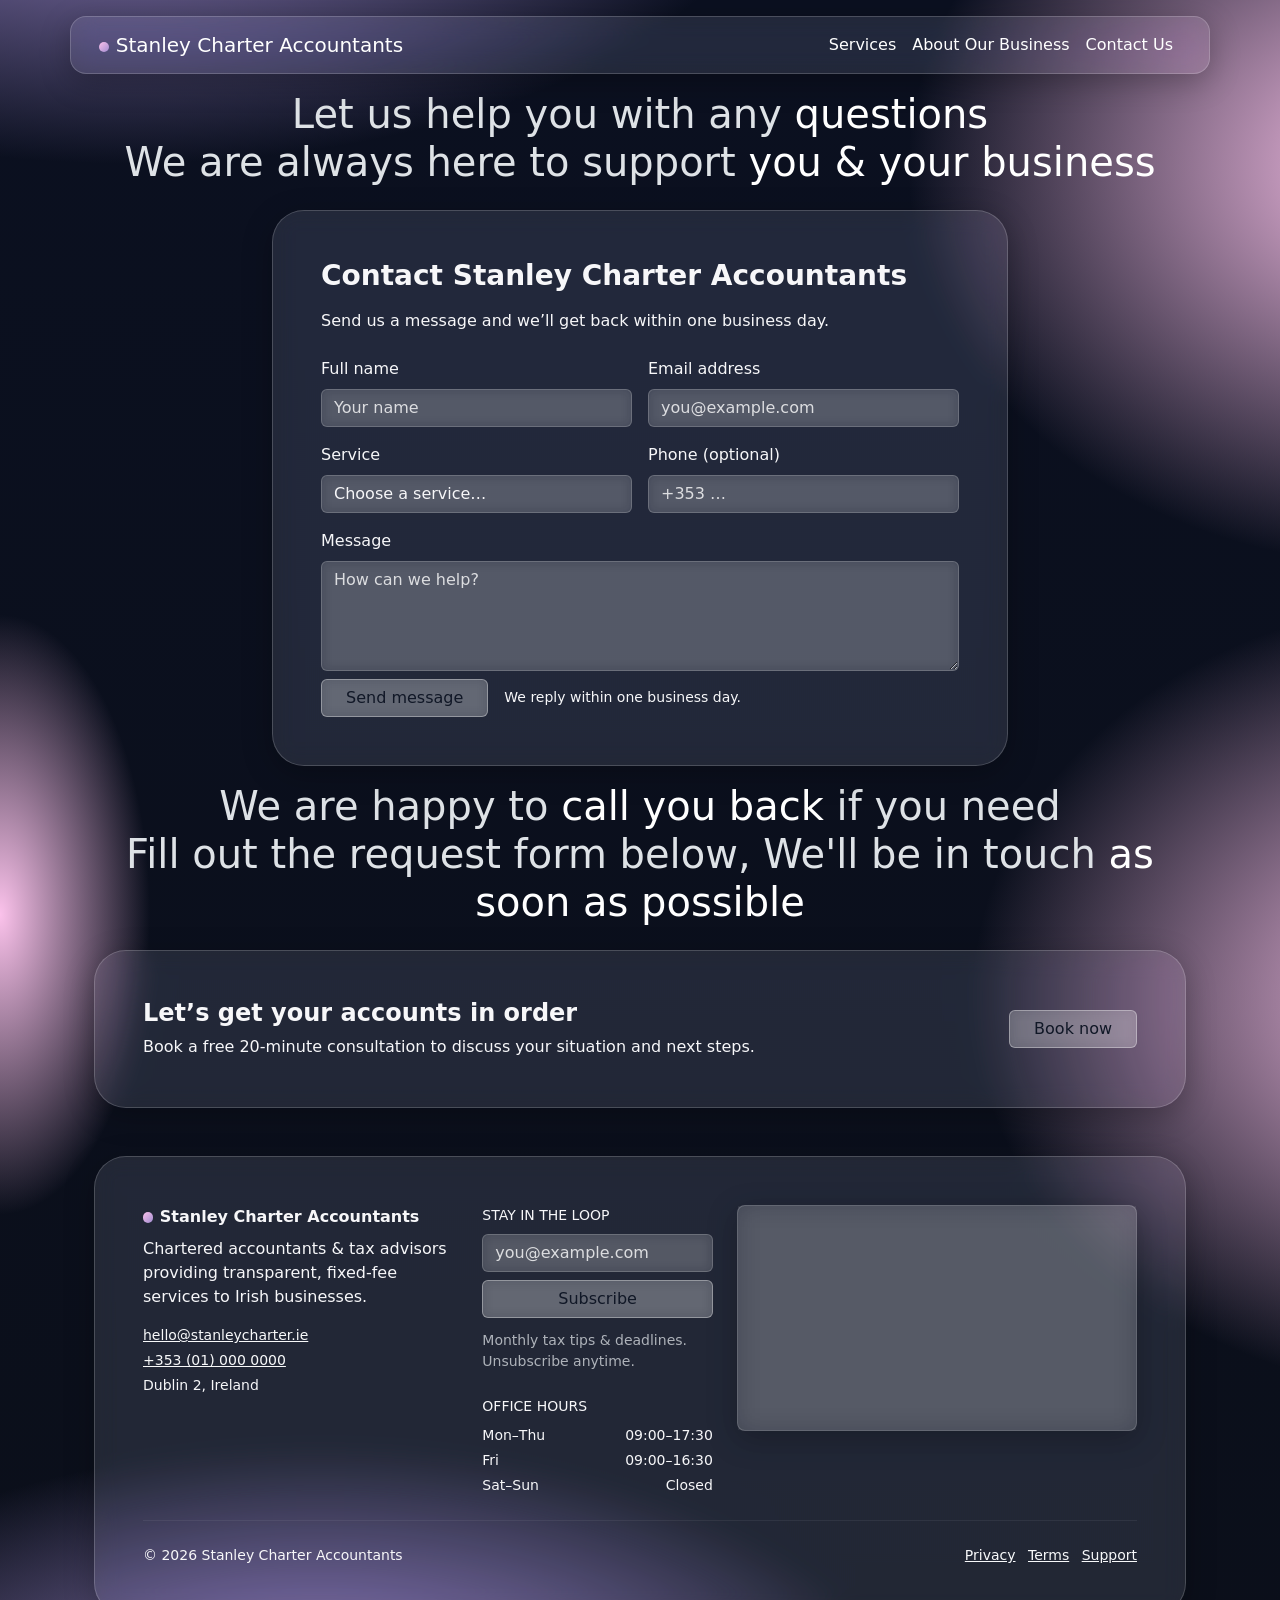
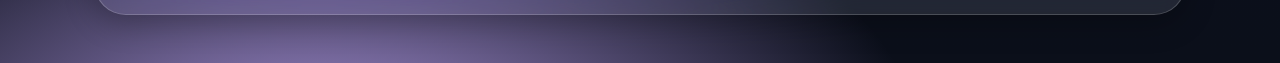
==== CA3-ContactForm-Bootstrap-ZoeKearney-D00285411-5/3ContactUs.html @ b55aebac "NEXT Adding source" ====
<!doctype html>
<html lang="en">
  <head>
    <meta charset="utf-8">
    <meta name="viewport" content="width=device-width, initial-scale=1">
    <meta name="description" content="">
    <meta name="author" content="Mark Otto, Jacob Thornton, and Bootstrap contributors">
    <meta name="generator" content="Hugo 0.80.0">
    <title>Stanley Charter Accountants</title>
    <script src="js/bootstrap.bundle.min.js"></script>
    <!-- <script src="https://cdnjs.cloudflare.com/ajax/libs/gsap/3.11.3/ScrollTrigger.min.js"></script> -->
    <!-- Bootstrap core CSS -->
<link href="css/bootstrap.min.css" rel="stylesheet">
    <!-- Custom styles for this template -->
    <link href="css/Custom/mystyle.css" rel="stylesheet">
    <link href="css/Custom/glass.css" rel="stylesheet">
  </head>



  <body class="glass-theme bg-glass-backdrop" data-bs-theme="dark">
    
    <nav class="navbar navbar-expand-lg container mt-3 rounded-4 px-3">
      <div class="container">
        <a class="navbar-brand" href="Index.html">
          <span class="logo-dot"></span>Stanley Charter Accountants</a>
        <button class="navbar-toggler" type="button" data-bs-toggle="collapse" data-bs-target="#navbarsExample07" aria-controls="navbarsExample07" aria-expanded="false" aria-label="Toggle navigation">
          <span class="navbar-toggler-icon"></span>
        </button>
  
        <div class="collapse navbar-collapse" id="navbarsExample07">
          <ul class="navbar-nav me-auto mb-2 mb-lg-0">
          </ul>
          <span class="d-flex">
            <ul class="navbar-nav me-auto mb-2 mb-lg-0">
              <li class="nav-item">
                <a class="nav-link brand-underline" aria-current="page" href="1Services.html">Services</a>
              </li>
              <li class="nav-item">
                <a class="nav-link brand-underline" aria-current="page" href="2AboutUs.html">About Our Business</a>
              </li>
              <li class="nav-item">
                <a class="nav-link brand-underline" aria-current="page" href="3ContactUs.html">Contact Us</a>
              </li>
            </ul>
          </span>
          </div>
      </div>
    </nav>


    <div class=" text-center p-3">
      <h1>Let us help you with any <span class='brand-underline'>questions</span> <br>We are always here to support <span class='brand-underline'>you & your business</span></h1>
        </div>



<!-- MAIN: Contact -->
<main class="container">
    <div class="row justify-content-center">
      <div class="col-lg-8">
        <section class="glass p-4 p-md-5 rounded-5">
          <h1 class="h3 fw-semibold mb-3">Contact Stanley Charter Accountants</h1>
          <p class="text-opacity-75 mb-4">
            Send us a message and we’ll get back within one business day.
          </p>

          <form id="contactForm" action="contact-form-handler.php" method="POST">
            <div class="row g-3">
              <div class="col-md-6">
                <label for="name" class="form-label">Full name</label>
                <input id="name" name="name" type="text" class="form-control" placeholder="Your name" required>
                <div class="invalid-feedback">Please enter your name.</div>
              </div>
              <div class="col-md-6">
                <label for="email" class="form-label">Email address</label>
                <input id="email" name="email" type="email" class="form-control" placeholder="you@example.com" required>
                <div class="invalid-feedback">Please enter a valid email.</div>
              </div>
              <div class="col-md-6">
                <label for="service" class="form-label">Service</label>
                <select id="service" name="service" class="form-select" required>
                  <option value="" selected disabled>Choose a service…</option>
                  <option value="Annual Accounts">Annual Accounts</option>
                  <option value="Tax Returns">Tax Returns</option>
                  <option value="Payroll">Payroll</option>
                  <option value="Business Advisory">Business Advisory</option>
                </select>
                <div class="invalid-feedback">Please choose a service.</div>
              </div>
              <div class="col-md-6">
                <label for="phone" class="form-label">Phone (optional)</label>
                <input id="phone" name="contactNumber" type="tel" class="form-control" placeholder="+353 …">
              </div>
              <div class="col-12">
                <label for="message" class="form-label">Message</label>
                <textarea id="message" name="message" class="form-control" rows="4" placeholder="How can we help?" required></textarea>
                <div class="invalid-feedback">Please enter a message.</div>
              </div>
              <div class="col-12 d-flex align-items-center gap-3 mt-2">
                <button id="submitBtn" type="submit" class="btn btn-light glass-btn px-4">
                  <span class="submit-text">Send message</span>
                  <span class="submit-spinner visually-hidden">
                    <span class="spinner-border spinner-border-sm align-text-top" role="status" aria-hidden="true"></span>
                    Sending…
                  </span>
                </button>
                <small class="text-opacity-75">We reply within one business day.</small>
              </div>
            </div>
          </form>
        </section>
      </div>
    </div>
  </div>

  <!-- TOAST: submit feedback -->
  <div class="position-fixed bottom-0 end-0 p-3" style="z-index:1080">
    <div id="contactToast" class="toast align-items-center border-0" role="status" aria-live="polite" aria-atomic="true">
      <div class="d-flex">
        <div class="toast-body">
          Thanks! Your message has been sent. We’ll be in touch shortly.
        </div>
        <button type="button" class="btn-close btn-close-white me-2 m-auto" data-bs-dismiss="toast" aria-label="Close"></button>
      </div>
    </div>
  </div>


<!-- SCRIPTS (inline) -->
<!-- If you haven’t already included Bootstrap’s JS elsewhere, keep this CDN bundle: -->
<script>
  (function () {
    const form = document.getElementById('contactForm');
    const submitBtn = document.getElementById('submitBtn');
    const submitText = submitBtn.querySelector('.submit-text');
    const submitSpinner = submitBtn.querySelector('.submit-spinner');
    const toastEl = document.getElementById('contactToast');
    const toast = new bootstrap.Toast(toastEl, { autohide: true, delay: 3500 });

    const urlParams = new URLSearchParams(window.location.search);
    const myParam = urlParams.get('success');
    if (myParam === '1') {
      toast.show();
    }
    // Helper: simple form validation UI
    function validateForm() {
      let valid = true;
      Array.from(form.elements).forEach(el => {
        if (el.hasAttribute('required')) {
          if (!el.value || (el.type === 'email' && !el.value.match(/^[^\s@]+@[^\s@]+\.[^\s@]+$/))) {
            el.classList.add('is-invalid');
            valid = false;
          } else {
            el.classList.remove('is-invalid');
          }
        }
      });
      return valid;
    }

    // Show/hide loading state
    function setSubmitting(isSubmitting) {
      submitBtn.disabled = isSubmitting;
      submitText.classList.toggle('visually-hidden', isSubmitting);
      submitSpinner.classList.toggle('visually-hidden', !isSubmitting);
    }

    // Collect data and log to console
    function getFormData() {
      const data = {
        name: form.name.value.trim(),
        email: form.email.value.trim(),
        service: form.service.value,
        phone: form.contactNumber.value.trim(),
        message: form.message.value.trim(),
        submittedAt: new Date().toISOString()
      };
      console.log('[ContactForm] Submitted payload:', data);
      return data;
    }

    // Submit handler
    form.addEventListener('submit', async (e) => {

      if (!validateForm()) {
        // Scroll first invalid into view (nice touch on mobile)
        const firstInvalid = form.querySelector('.is-invalid');
        if (firstInvalid) firstInvalid.scrollIntoView({ behavior: 'smooth', block: 'center' });
        return;
      }

      // Simulate async send (replace with real fetch if needed)
      setSubmitting(true);
      form.submitBtn.submit();
      try {
        // Success: reset & toast
        form.reset();
        Array.from(form.elements).forEach(el => el.classList.remove('is-invalid'));
        toast.show();
      } catch (err) {
        console.error('[ContactForm] Error submitting form:', err);
        // Optionally, turn toast into an error state or show an alert
        toastEl.querySelector('.toast-body').textContent = 'Sorry, something went wrong. Please try again.';
        toast.show();
      } finally {
        setSubmitting(false);
      }
    });

    // Clear invalid state on input
    form.addEventListener('input', (e) => {
      const el = e.target;
      if (el.classList.contains('is-invalid') && el.value.trim() !== '') {
        el.classList.remove('is-invalid');
      }
    });
  })();
</script>


  <div class=" text-center p-3">
    <h1>We are happy to <span class='brand-underline'>call you back </span>  if you need<br>Fill out the request form below, We'll be in touch <span class='brand-underline'>as soon as possible</span></h1>
      </div>
    </div>
        </div>



        <section class="container pb-5" id="cta">
          <div class="glass rounded-5 p-4 p-md-5 d-flex flex-column flex-md-row align-items-md-center">
            <div class="flex-fill">
              <h2 class="h4 fw-semibold mb-2">Let’s get your accounts in order</h2>
              <p class="mb-0">Book a free 20-minute consultation to discuss your situation and next steps.</p>
            </div>
            <button class="btn btn-light glass-btn mt-3 mt-md-0 ms-md-3 px-4" data-bs-toggle="modal" data-bs-target="#consultModal">Book now</button>
          </div>
        </section>

<!-- MODAL (shows modal styling) -->
<div class="modal fade" id="consultModal" tabindex="-1" aria-labelledby="consultModalLabel" aria-hidden="true">
  <div class="modal-dialog modal-dialog-centered">
    <div class="modal-content rounded-4">
      <div class="modal-header">
        <h5 class="modal-title" id="consultModalLabel">Book a free consultation</h5>
        <button type="button" class="btn-close btn-close-white" data-bs-dismiss="modal" aria-label="Close"></button>
      </div>
      <form method="POST" name="contactform" action="contact-form-handler.php"> 
        <div class="modal-body">
          <div class="mb-3">
            <label class="form-label">Full name</label>
            <input type="text" class="form-control" placeholder="Your name">
          </div>
          <div class="mb-3">
            <label class="form-label">Email address</label>
            <input type="email" class="form-control" placeholder="you@example.com">
          </div>
          <div class="mb-3">
            <label class="form-label">Preferred time</label>
            <select class="form-select">
              <option>Morning</option>
              <option>Afternoon</option>
              <option>Evening</option>
            </select>
          </div>
          <div class="mb-3">
            <label class="form-label">Notes</label>
            <textarea class="form-control" rows="3" placeholder="Tell us a little about your needs"></textarea>
          </div>
        </div>
        <div class="modal-footer">
          <button class="btn btn-outline-light" data-bs-dismiss="modal">Close</button>
          <button class="btn btn-light toastTrigger glass-btn " type="button" input type="submit" value="Submit">>Request meeting</button>
          
        </div>
      </form>
    </div>
  </div>
</div>













<!-- TOAST (shows toast styling) -->
<div class="position-fixed bottom-0 end-0 p-3" style="z-index: 1080">
  <div id="demoToast" class="toast align-items-center border-0" role="alert" aria-live="assertive" aria-atomic="true">
    <div class="d-flex">
      <div class="toast-body">
        Thanks! We’ll be in touch shortly.
      </div>
      <button type="button" class="btn-close btn-close-white me-2 m-auto" data-bs-dismiss="toast" aria-label="Close"></button>
    </div>
  </div>
</div>































        <footer class="mt-auto">
          <div class="container pb-4 pb-md-5">
            <div class="glass rounded-5 p-4 p-md-5">
              <div class="row g-4">
                <!-- About / Brand -->
                <div class="col-12 col-md-4">
                  <div class="d-flex align-items-center mb-2">
                    <span class="logo-dot"></span>
                    <span class="fw-semibold">Stanley Charter Accountants</span>
                  </div>
                  <p class="mb-3 text-opacity-75">
                    Chartered accountants & tax advisors providing transparent,
                    fixed-fee services to Irish businesses.
                  </p>
                  <ul class="list-unstyled small text-opacity-75 mb-0">
                    <li class="mb-1"><a class="link-light" href="mailto:hello@stanleycharter.ie">hello@stanleycharter.ie</a></li>
                    <li class="mb-1"><a class="link-light" href="tel:+3531000000">+353 (01) 000 0000</a></li>
                    <li>Dublin 2, Ireland</li>
                  </ul>
                </div>
        
                <!-- Quick Links -->
                <div class="col-12 col-md-6 col-lg-3">
                  <div class="small text-uppercase text-opacity-75 mb-2">Stay in the loop</div>
                  <form class="row g-2">
                    <div class="col-12">
                      <input type="email" class="form-control" placeholder="you@example.com" aria-label="Email for newsletter">
                    </div>
                    <div class="col-12 d-grid">
                      <button type="button" class="btn btn-light glass-btn">Subscribe</button>
                    </div>
                    <div class="col-12">
                      <div class="form-text text-opacity-75">Monthly tax tips & deadlines. Unsubscribe anytime.</div>
                    </div>
                  </form>
        
                  <!-- Hours using a simple two-column layout -->
                  <div class="mt-4">
                    <div class="small text-uppercase text-opacity-75 mb-2">Office Hours</div>
                    <div class="row row-cols-2 g-1 small">
                      <div class="col text-opacity-75">Mon–Thu</div><div class="col text-end">09:00–17:30</div>
                      <div class="col text-opacity-75">Fri</div><div class="col text-end">09:00–16:30</div>
                      <div class="col text-opacity-75">Sat–Sun</div><div class="col text-end">Closed</div>
                    </div>
                  </div>
                </div>
        
        
                <!-- Services -->
                <div class="col-6 col-md-5">
                  <div class="glass ratio ratio-16x9 rounded-3">
                  <iframe
                            src="https://www.google.com/maps/embed?pb=!1m18!1m12!1m3!1d9528.75154526004!2d-6.264573113336666!3d53.33989280659701!2m3!1f0!2f0!3f0!3m2!1i1024!2i768!4f13.1!3m3!1m2!1s0x48670e99f179a43f%3A0xd184cba93356be9e!2sDublin%202!5e0!3m2!1sen!2sie!4v1762451367637!5m2!1sen!2sie"
                            title="Map placeholder"
                            style="background: rgba(255,255,255,.06); border: 0;"
                          ></iframe>
                        </div>
        
                  <!-- <div class="small text-uppercase text-opacity-75 mb-2">Services</div>
                  <ul class="list-unstyled mb-0">
                    <li class="mb-1"><a class="link-light" href="#">Accounts</a></li>
                    <li class="mb-1"><a class="link-light" href="#">Tax Returns</a></li>
                    <li class="mb-1"><a class="link-light" href="#">Payroll</a></li>
                    <li class="mb-1"><a class="link-light" href="#">Advisory</a></li>
                  </ul> -->
                </div>
        
                <!-- Newsletter -->
                <!-- <div class="col-12 col-md-2">
                  <div class="small text-uppercase text-opacity-75 mb-2">Newsletter</div>
                  <form class="d-flex flex-column gap-2">
                    <input type="email" class="form-control" placeholder="you@example.com" aria-label="Email">
                    <button type="button" class="btn btn-light glass-btn">Subscribe</button>
                  </form>
                  <div class="form-text text-opacity-75 mt-1">
                    Monthly tips & updates.
                  </div>
                </div> -->
              </div>
        
              <hr class="border-light border-opacity-25 my-4">
        
              <!-- Bottom Bar -->
              <div class="row align-items-center small gy-2">
                <div class="col-12 col-md">
                  <span class="text-opacity-75">© <span id="year-footer"></span> Stanley Charter Accountants</span>
                </div>
                <div class="col-12 col-md-auto">
                  <ul class="list-inline mb-0">
                    <li class="list-inline-item"><a class="link-light" href="#">Privacy</a></li>
                    <li class="list-inline-item"><a class="link-light" href="#">Terms</a></li>
                    <li class="list-inline-item"><a class="link-light" href="3ContactUs.html">Support</a></li>
                  </ul>
                </div>
              </div>
            </div>
          </div>
        </footer>
        
<script>
  (document.getElementById('year-footer') || {}).textContent = new Date().getFullYear();

// Keep footer year current
(document.getElementById('year-footer') || {}).textContent = new Date().getFullYear();

//   const toastTriggers = document.querySelectorAll('.toastTrigger');
//   console.log(toastTriggers);
//   // Show toast when the hero form "Send" is clicked
//   toastTriggers.forEach(trigger => {
//   trigger.addEventListener('click', () => {
//     const toastEl = document.getElementById('demoToast');
//     const toast = new bootstrap.Toast(toastEl, { delay: 3000 });
//     toast.show();
//   });
// });
const toastTriggers = document.querySelectorAll('.toastTrigger');

toastTriggers.forEach(trigger => {
  trigger.addEventListener('click', (e) => {

    // SHOW TOAST
    const toastEl = document.getElementById('demoToast');
    const toast = new bootstrap.Toast(toastEl, { delay: 3000 });
    toast.show();

    // IF BUTTON IS INSIDE A MODAL → close modal, reset form
    const modal = trigger.closest('.modal');
    if (modal) {
      const modalInstance = bootstrap.Modal.getInstance(modal);
      // Delay to prevent ARIA focus error
      setTimeout(() => modalInstance.hide(), 0);


      // Reset only that modal's form
      const form = modal.querySelector('form');
      if (form) form.reset();
    }

    // IF BUTTON IS INSIDE A FORM ON THE PAGE → reset it
    const parentForm = trigger.closest('form');
    if (parentForm && !modal) {
      parentForm.reset();
    }
  });
});



</script>


</main>



  </body>
</html>
---- CA3-ContactForm-Bootstrap-ZoeKearney-D00285411-5/css/Custom/mystyle.css ----
/* Add your own CSS under here */

.hero-kpi .kpi {min-width: 140px;}
    .brand-accent { background: linear-gradient(135deg,#a18cd1, #fbc2eb); -webkit-background-clip: text; background-clip: text; color: transparent;}
    .logo-dot {width:.65rem;height:.65rem;border-radius:50%;display:inline-block;background:linear-gradient(135deg,#fbc2eb,#a18cd1);margin-right:.4rem;}


.brand-underline {
    color: white;
    cursor: pointer;
    position: relative;
}

.brand-underline::after {
    padding-bottom: 2px;
    content: '';
    position: absolute;
    height: 5px;
    left: 0;
    bottom: 0;
    width: 0; 
    background-color: #a18cd1;
    transition : width 0.3s;
}

.brand-underline:hover::after {
    width: 100%;
}

/* Timmeline/About our business:  */

/* .timeline {
  position: relative;
  margin: 0 auto;
  
}

.timeline::after {
  content: '';
  position: absolute;
  width: 4px;
  transform: translateX(-50%);
  background-color: #a18cd1;
  height: 55%;
  top: 0;
  left: 50%;
  margin-left: -2px;
z-index: -1;
} */


.timelinecontainer {
  position: relative;
  width: 50%;
  padding : 10px;
}

.timelineleft {
  position: relative;
    left: -28%;    
}
.timelineright {
  position: relative;
  right: -28%;
}

.timelinetext {
  background-color: rgba(255, 255, 255, 0.8);
  padding: 20px;
  border-radius: 6px;
  position: relative;
}
/* 
.brand-underline-timeline {
    color: white;
    cursor: pointer;
    position: relative;
}

.brand-underline-timeline::after{
    padding-bottom: 2px;
    content: '';
    position: absolute;
    height: 5px;
    left: 0;
    bottom: 0;
    width: 0; 
    background-color: #a18cd1;
    transition : width 0.3s;
} */


/* AboutUs SVG */



/* .svg-circle {
  border-radius: 50%;
  position: absolute;
    left: 48.75%;
    top: 250px;
  z-index: 10;
}



.svg-circle-right {
    border-radius: 50%;
    position: absolute;
      right: 47.5%;
      top: 425px;
    z-index: 10;
  }

  .svg-circle-left {
    border-radius: 50%;
    position: absolute;
      left: 47.5%;
      top: 800px;
    z-index: 10;
  }

  .svg-circle-right-2 {
    border-radius: 50%;
    position: absolute;
      right: 47.5%;
      top: 1275px;
    z-index: 10;
  } */


/* @media (max-width: 75em) {
  .svg-circle {
    display: none;
  }
  .timeline::after {
    display: none;
  }
  .timeline {
    margin: 0 auto;
    padding-left: 0;
  } */

  /* Move the vertical line to the left */
  /* .timeline::after {
    left: 16px;        /* stick the line near the left edge */
    /* margin-left: 0;
  } */

  /* Each block becomes full width */
  /* .timelinecontainer {
    width: 100%;
    padding-left: 3rem;  space for the line & dot */
    /* padding-right: 1rem; */
  /* } */

  /* Remove the left/right offset tricks */
  /* .timelineleft,
  .timelineright {
    left: 0;
    right: 0;
  } */

  /* Put the dots on the left side for all items */
  /* .svg-circle,
  .svg-circle-right {
    left: 8px;
    right: auto;
  }

} */





.page-line {
  position: fixed;
  left: 50%;
  top: 0;
  width: 3px;
  height: 120vh;
  background-color: #a18cd1;
  opacity: 0.5;
  transform-origin: top;
  transform: scaleY(0);

  z-index: -10;
}






  
 .section-row{
    margin-bottom: 100px;
  }


  .spacer{
    height: 1000px;
  }










  .img-resize {
    max-width: 100%;
    height: auto;
  }













  /* Slideshow CSS */

  /* * {box-sizing:border-box} */

/* Slideshow container */
.slideshow-container {
  max-width: 1000px;
  max-height: 500px;
  position: relative;
  margin: auto;
}

/* Hide the images by default */
/* .mySlides {
  display: none;
} */

/* Next & previous buttons */
.prev, .next {
  cursor: pointer;
  position: absolute;
  top: 50%;
  width: auto;
  margin-top: -22px;
  padding: 16px;
  color: white;
  font-weight: bold;
  font-size: 18px;
  transition: 0.6s ease;
  border-radius: 0 3px 3px 0;
  user-select: none;
}

/* Position the "next button" to the right */
.next {
  right: 0;
  border-radius: 3px 0 0 3px;
}

/* On hover, add a black background color with a little bit see-through */
.prev:hover, .next:hover {
  background-color: rgba(0,0,0,0.8);
}


.numbertext {
  color: #f2f2f2;
  font-size: 12px;
  padding: 8px 12px;
  position: absolute;
  top: 0;
}

/* The dots/bullets/indicators */
.dot {
  cursor: pointer;
  height: 15px;
  width: 15px;
  margin: 0 2px;
  background-color: #bbb;
  border-radius: 50%;
  display: inline-block;
  transition: background-color 0.6s ease;
}

.active, .dot:hover {
  background-color: #717171;
}

/* Fading animation
.fade {
  animation-name: fade;
  animation-duration: 1.5s;
} */
/* 
@keyframes fade {
  from {opacity: .4}
  to {opacity: 1}
} */



.card-text-bottom {
 text-align: bottom;




}
---- CA3-ContactForm-Bootstrap-ZoeKearney-D00285411-5/css/Custom/glass.css ----
/* ===========================
   Glassmorphism for Bootstrap
   Scope with .glass-theme to avoid global overrides
   =========================== */

/* ---- Theme variables you can tweak in one place ---- */
.glass-theme {
    --glass-bg: rgba(255, 255, 255, 0.1);
    --glass-border: rgba(255, 255, 255, 0.18);
    --glass-shadow: 0 8px 30px rgba(0, 0, 0, 0.25);
    --glass-blur: 12px;
    --glass-saturate: 140%;
  
    /* Text/link colors for dark-on-glass */
    --glass-text: #f7f7f9;
    --glass-muted: rgba(255, 255, 255, 0.80);
    --glass-link: #ffffff;
    --glass-link-hover: #e2e8ff;
  
    /* For light mode (optional): flip these in a .glass-theme.light wrapper if needed */
  }
  
  /* Optional page backdrop if you want the blur to be visible */
  .bg-glass-backdrop {
    background:
      radial-gradient(1200px 600px at 10% -10%, #a18cd1 0%, transparent 55%),
      radial-gradient(1000px 800px at 110% 10%, #fbc2eb 0%, transparent 50%),
      radial-gradient(1000px 800px at 115% 60%, #fbc2eb 0%, transparent 50%),
      radial-gradient(600px 1200px at 0% 55%, #fbc2eb 0%, transparent 25%),
      radial-gradient(1200px 600px at 25% 105%, #a18cd1 0%, transparent 50%),
      linear-gradient(180deg, #0b1020 0%, #0b0f1a 100%);
    min-height: 100vh;
  }
  
  /* ---- Core reusable utility ---- */
  .glass-theme .glass,
  .glass-theme .is-glass {
    background: var(--glass-bg);
    border: 1px solid var(--glass-border);
    box-shadow: var(--glass-shadow);
    color: var(--glass-text);
    backdrop-filter: blur(var(--glass-blur)) saturate(var(--glass-saturate));
    -webkit-backdrop-filter: blur(var(--glass-blur)) saturate(var(--glass-saturate));
  }
  
  /* ---- Bootstrap component hooks (only inside .glass-theme) ---- */
  
  /* Navbar */
  .glass-theme .navbar {
    background: var(--glass-bg);
    border: 1px solid var(--glass-border);
    backdrop-filter: blur(var(--glass-blur)) saturate(var(--glass-saturate));
    -webkit-backdrop-filter: blur(var(--glass-blur)) saturate(var(--glass-saturate));
    box-shadow: var(--glass-shadow);
    border-radius: 1rem;
    color: var(--glass-text);
  }
  
  /* Dropdowns and nav menus */
  .glass-theme .dropdown-menu,
  .glass-theme .navbar .dropdown-menu {
    background: var(--glass-bg);
    border: 1px solid var(--glass-border);
    backdrop-filter: blur(var(--glass-blur)) saturate(var(--glass-saturate));
    -webkit-backdrop-filter: blur(var(--glass-blur)) saturate(var(--glass-saturate));
    box-shadow: var(--glass-shadow);
  }
  
  /* Cards */
  .glass-theme .card {
    background: var(--glass-bg);
    border: 1px solid var(--glass-border);
    box-shadow: var(--glass-shadow);
    color: var(--glass-text);
    border-radius: 1rem;
  }
  .glass-theme .card .card-header,
  .glass-theme .card .list-group-item {
    background: transparent;
    border-color: var(--glass-border);
    color: var(--glass-text);
  }
  
  /* Buttons (keep Bootstrap’s variants but add a glassy lift on .btn-light / outlines) */
  .glass-theme .btn.glass-btn,
  .glass-theme .btn-light,
  .glass-theme .btn-outline-light {
    background: rgba(255, 255, 255, 0.22);
    color: #111827;
    border-color: rgba(255, 255, 255, 0.35);
    backdrop-filter: blur(6px) saturate(140%);
    -webkit-backdrop-filter: blur(6px) saturate(140%);
  }
  .glass-theme .btn.glass-btn:hover,
  .glass-theme .btn-light:hover,
  .glass-theme .btn-outline-light:hover {
    background: rgba(198, 162, 220, 0.30);
    color: #f6f6f6;
  }
  
  /* Forms */
  .glass-theme .form-control,
  .glass-theme .form-select,
  .glass-theme .input-group-text {
    background: rgba(255, 255, 255, 0.14);
    color: var(--glass-text);
    border-color: var(--glass-border);
    backdrop-filter: blur(6px) saturate(140%);
    -webkit-backdrop-filter: blur(6px) saturate(140%);
  }
  .glass-theme .form-control::placeholder { color: var(--glass-muted); }
  .glass-theme .form-control:focus,
  .glass-theme .form-select:focus {
    border-color: rgba(255, 255, 255, 0.45);
    box-shadow: 0 0 0 .2rem rgba(255, 255, 255, 0.15);
  }
  
  /* List group */
  .glass-theme .list-group {
    background: transparent;
    border: 1px solid var(--glass-border);
    border-radius: 1rem;
  }
  .glass-theme .list-group-item {
    background: transparent;
    color: var(--glass-text);
    border-color: var(--glass-border);
  }
  
  /* Modals */
  .glass-theme .modal-content {
    background: var(--glass-bg);
    border: 1px solid var(--glass-border);
    backdrop-filter: blur(var(--glass-blur)) saturate(var(--glass-saturate));
    -webkit-backdrop-filter: blur(var(--glass-blur)) saturate(var(--glass-saturate));
    box-shadow: var(--glass-shadow);
    color: var(--glass-text);
  }
  
  /* Offcanvas */
  .glass-theme .offcanvas,
  .glass-theme .offcanvas-header,
  .glass-theme .offcanvas-body {
    background: var(--glass-bg);
    color: var(--glass-text);
    border-color: var(--glass-border);
    backdrop-filter: blur(var(--glass-blur)) saturate(var(--glass-saturate));
    -webkit-backdrop-filter: blur(var(--glass-blur)) saturate(var(--glass-saturate));
  }
  
  /* Dropdown items / links */
  .glass-theme .dropdown-item { color: var(--glass-text); }
  .glass-theme a { color: var(--glass-link); }
  .glass-theme a:hover { color: var(--glass-link-hover); }
  
  /* Breadcrumb */
  .glass-theme .breadcrumb {
    background: var(--glass-bg);
    border: 1px solid var(--glass-border);
    border-radius: .75rem;
    padding: .5rem .75rem;
  }
  
  /* Accordion */
  .glass-theme .accordion-item {
    background: transparent;
    border: 1px solid var(--glass-border);
    border-radius: .75rem;
  }
  .glass-theme .accordion-button {
    background: rgba(255, 255, 255, 0.06);
    color: var(--glass-text);
  }
  .glass-theme .accordion-button:not(.collapsed) {
    background: rgba(255, 255, 255, 0.12);
    color: var(--glass-text);
    box-shadow: inset 0 -1px 0 var(--glass-border);
  }
  
  /* Toasts */
  .glass-theme .toast {
    background: var(--glass-bg);
    border: 1px solid var(--glass-border);
    color: var(--glass-text);
    backdrop-filter: blur(8px) saturate(140%);
    -webkit-backdrop-filter: blur(8px) saturate(140%);
  }
  
  /* Tables: keep solid by default; add .glass on demand */
  .glass-theme table.glass,
  .glass-theme .table.glass {
    background: var(--glass-bg);
    color: var(--glass-text);
    border-color: var(--glass-border);
  }
  
  /* Small polish */
  .glass-theme .rounded-glass { border-radius: 1rem; }
  .glass-theme .shadow-glass { box-shadow: var(--glass-shadow); }
  
  /* Accessibility: reduce motion */
  @media (prefers-reduced-motion: reduce) {
    .glass-theme * { transition: none !important; animation: none !important; }
  }
  
  /* Fallback when blur isn’t supported */
  @supports not ((-webkit-backdrop-filter: none) or (backdrop-filter: none)) {
    .glass-theme .glass,
    .glass-theme .is-glass,
    .glass-theme .navbar,
    .glass-theme .dropdown-menu,
    .glass-theme .card,
    .glass-theme .modal-content,
    .glass-theme .offcanvas,
    .glass-theme .toast,
    .glass-theme .form-control,
    .glass-theme .form-select,
    .glass-theme .input-group-text,
    .glass-theme .breadcrumb,
    .glass-theme .accordion-item,
    .glass-theme .accordion-button {
      /* Slightly more opaque to compensate for no blur */
      background: rgba(255, 255, 255, 0.18);
    }
  }
  


 /* ==== Glassmorphic carousel (simplified & stable) ==== */

/* Main card wrapper */
.glass-theme .slideshow-container.glass {
  overflow: hidden;
  border-radius: 1.5rem;
}

/* Carousel background */
.glass-theme .slideshow-container .carousel {
  background: radial-gradient(circle at top, rgba(255,255,255,0.18), transparent 55%);
  border-radius: 1.25rem;
  padding-bottom: 0.75rem; /* space for caption */
}

/* Give the slide area a fixed visual height */
.glass-theme .slideshow-container .carousel-inner.img-resize {
  width: 100%;
  height: 260px;              /* tweak to taste (220–320px works well) */
  overflow: hidden;           /* hide overflow in transitions */
}

/* Make each slide fill that height */
.glass-theme .slideshow-container .carousel-inner.img-resize .carousel-item {
  height: 100%;
}

/* Normalise image sizes and cropping */
.glass-theme .slideshow-container .carousel-inner.img-resize .carousel-item img {
  width: 100%;
  height: 100%;
  object-fit: cover;          /* handles different image sizes */
  display: block;
  border-radius: 1rem;
}

/* Caption underneath image, not affecting slide height */
.glass-theme .slideshow-container .carousel-item h4 {
  margin-top: 0.75rem;
  font-weight: 600;
  color: var(--glass-text, #f7f7f9);
}

/* Indicators: glassy dots */
.glass-theme .slideshow-container .carousel-indicators [data-bs-target] {
  width: 10px;
  height: 10px;
  border-radius: 999px;
  margin: 0 4px;
  background-color: rgba(255,255,255,0.35);
  border: 1px solid rgba(0,0,0,0.25);
}
.glass-theme .slideshow-container .carousel-indicators .active {
  background-color: #ffffff;
  border-color: rgba(255,255,255,0.7);
}

/* Control icons readable on glass background */
.glass-theme .slideshow-container .carousel-control-prev-icon,
.glass-theme .slideshow-container .carousel-control-next-icon {
  filter: drop-shadow(0 0 6px rgba(0,0,0,0.6));
}




/* temp */
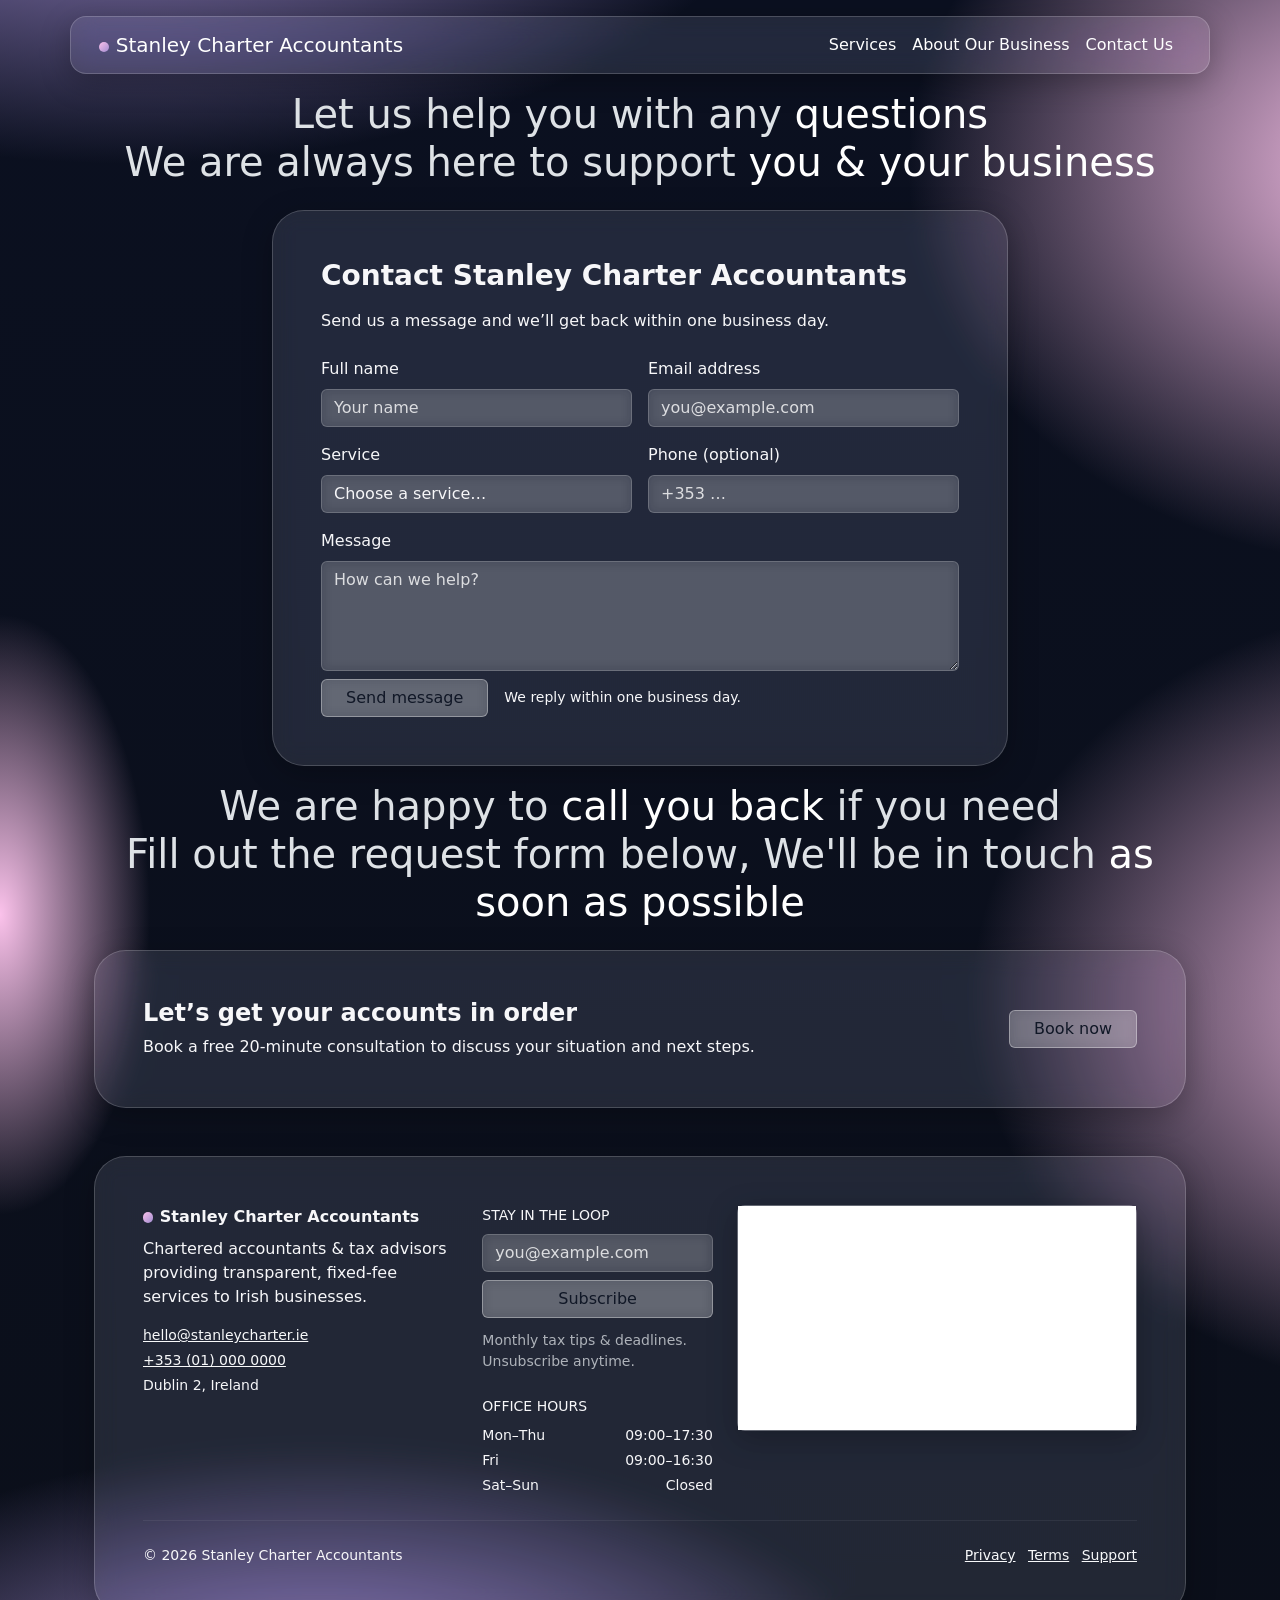
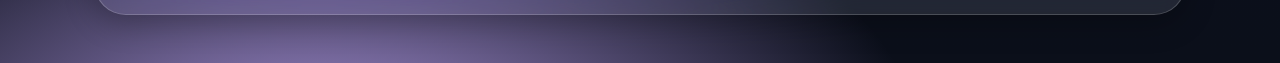
==== commit c236540c: "NEXT Adding MORE source" ====
--- a/CA3-ContactForm-Bootstrap-ZoeKearney-D00285411-5/3ContactUs.html
+++ b/CA3-ContactForm-Bootstrap-ZoeKearney-D00285411-5/3ContactUs.html
@@ -174,7 +174,6 @@
         service: form.service.value,
         phone: form.contactNumber.value.trim(),
         message: form.message.value.trim(),
-        submittedAt: new Date().toISOString()
       };
       console.log('[ContactForm] Submitted payload:', data);
       return data;
